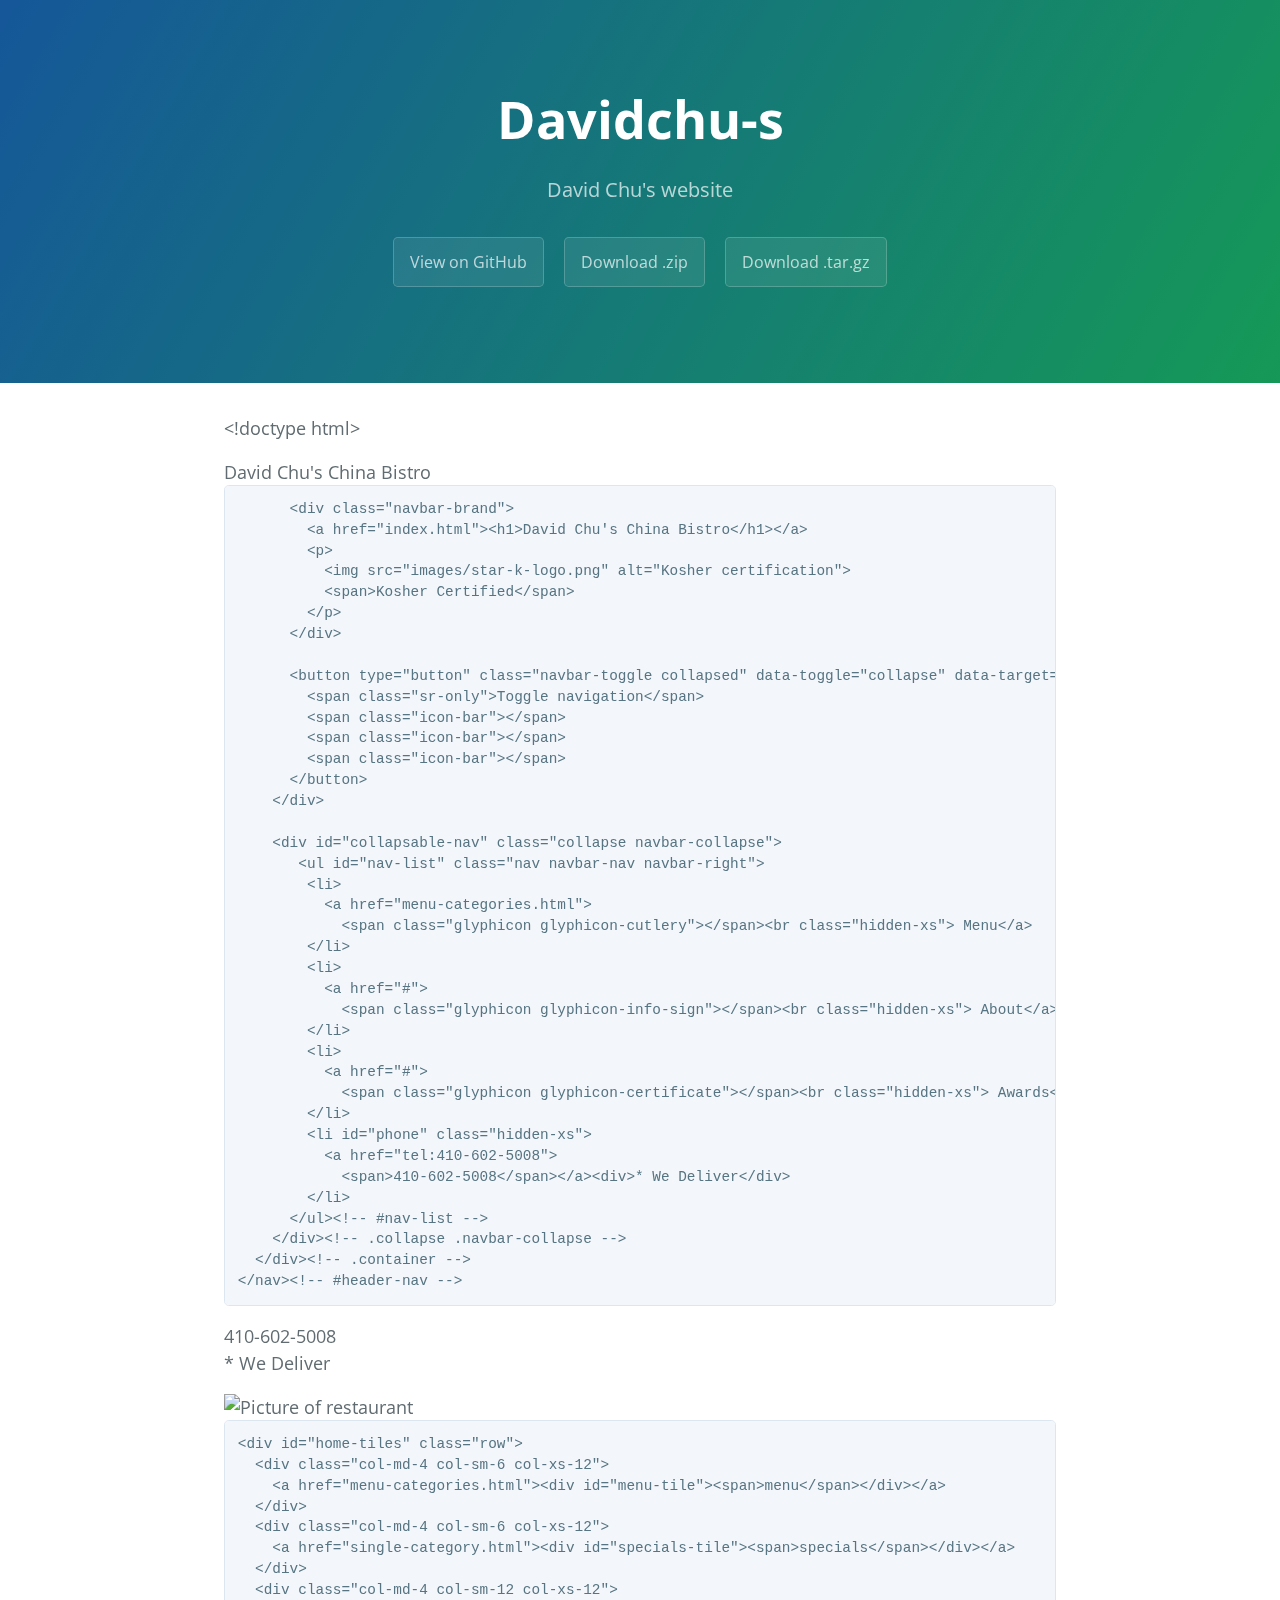
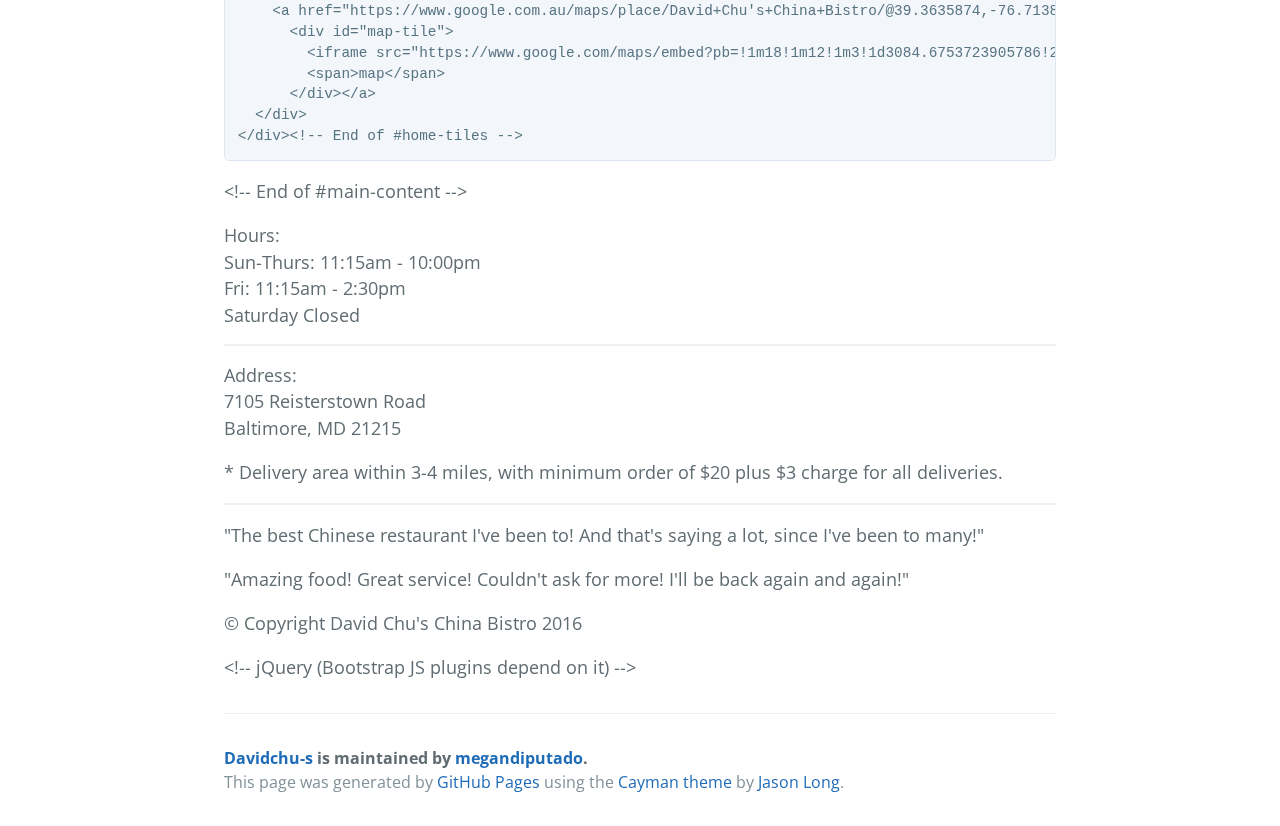
==== index.html @ eb819968 "Create gh-pages branch via GitHub" ====
<!DOCTYPE html>
<html lang="en-us">
  <head>
    <meta charset="UTF-8">
    <title>Davidchu-s by megandiputado</title>
    <meta name="viewport" content="width=device-width, initial-scale=1">
    <link rel="stylesheet" type="text/css" href="stylesheets/normalize.css" media="screen">
    <link href='https://fonts.googleapis.com/css?family=Open+Sans:400,700' rel='stylesheet' type='text/css'>
    <link rel="stylesheet" type="text/css" href="stylesheets/stylesheet.css" media="screen">
    <link rel="stylesheet" type="text/css" href="stylesheets/github-light.css" media="screen">
  </head>
  <body>
    <section class="page-header">
      <h1 class="project-name">Davidchu-s</h1>
      <h2 class="project-tagline">David Chu&#39;s website</h2>
      <a href="https://github.com/megandiputado/DavidChu-s" class="btn">View on GitHub</a>
      <a href="https://github.com/megandiputado/DavidChu-s/zipball/master" class="btn">Download .zip</a>
      <a href="https://github.com/megandiputado/DavidChu-s/tarball/master" class="btn">Download .tar.gz</a>
    </section>

    <section class="main-content">
      <p>&lt;!doctype html&gt;

  </p>
    
    
    
    David Chu's China Bistro
    
    
    
    
  

   
     
      <div>
        <div>
          <a href="index.html">
            <div id="logo-img" alt="Logo image"></div>
          </a>

<pre><code>      &lt;div class="navbar-brand"&gt;
        &lt;a href="index.html"&gt;&lt;h1&gt;David Chu's China Bistro&lt;/h1&gt;&lt;/a&gt;
        &lt;p&gt;
          &lt;img src="images/star-k-logo.png" alt="Kosher certification"&gt;
          &lt;span&gt;Kosher Certified&lt;/span&gt;
        &lt;/p&gt;
      &lt;/div&gt;

      &lt;button type="button" class="navbar-toggle collapsed" data-toggle="collapse" data-target="#collapsable-nav" aria-expanded="false"&gt;
        &lt;span class="sr-only"&gt;Toggle navigation&lt;/span&gt;
        &lt;span class="icon-bar"&gt;&lt;/span&gt;
        &lt;span class="icon-bar"&gt;&lt;/span&gt;
        &lt;span class="icon-bar"&gt;&lt;/span&gt;
      &lt;/button&gt;
    &lt;/div&gt;

    &lt;div id="collapsable-nav" class="collapse navbar-collapse"&gt;
       &lt;ul id="nav-list" class="nav navbar-nav navbar-right"&gt;
        &lt;li&gt;
          &lt;a href="menu-categories.html"&gt;
            &lt;span class="glyphicon glyphicon-cutlery"&gt;&lt;/span&gt;&lt;br class="hidden-xs"&gt; Menu&lt;/a&gt;
        &lt;/li&gt;
        &lt;li&gt;
          &lt;a href="#"&gt;
            &lt;span class="glyphicon glyphicon-info-sign"&gt;&lt;/span&gt;&lt;br class="hidden-xs"&gt; About&lt;/a&gt;
        &lt;/li&gt;
        &lt;li&gt;
          &lt;a href="#"&gt;
            &lt;span class="glyphicon glyphicon-certificate"&gt;&lt;/span&gt;&lt;br class="hidden-xs"&gt; Awards&lt;/a&gt;
        &lt;/li&gt;
        &lt;li id="phone" class="hidden-xs"&gt;
          &lt;a href="tel:410-602-5008"&gt;
            &lt;span&gt;410-602-5008&lt;/span&gt;&lt;/a&gt;&lt;div&gt;* We Deliver&lt;/div&gt;
        &lt;/li&gt;
      &lt;/ul&gt;&lt;!-- #nav-list --&gt;
    &lt;/div&gt;&lt;!-- .collapse .navbar-collapse --&gt;
  &lt;/div&gt;&lt;!-- .container --&gt;
&lt;/nav&gt;&lt;!-- #header-nav --&gt;
</code></pre>

<p></p>

<p></p>
<div id="call-btn">
    
    410-602-5008
    
  </div>
  <div id="xs-deliver">* We Deliver</div>

<p></p>
<div id="main-content">
    <div>
      <img src="images/jumbotron_768.jpg" alt="Picture of restaurant">
    </div>

<pre><code>&lt;div id="home-tiles" class="row"&gt;
  &lt;div class="col-md-4 col-sm-6 col-xs-12"&gt;
    &lt;a href="menu-categories.html"&gt;&lt;div id="menu-tile"&gt;&lt;span&gt;menu&lt;/span&gt;&lt;/div&gt;&lt;/a&gt;
  &lt;/div&gt;
  &lt;div class="col-md-4 col-sm-6 col-xs-12"&gt;
    &lt;a href="single-category.html"&gt;&lt;div id="specials-tile"&gt;&lt;span&gt;specials&lt;/span&gt;&lt;/div&gt;&lt;/a&gt;
  &lt;/div&gt;
  &lt;div class="col-md-4 col-sm-12 col-xs-12"&gt;
    &lt;a href="https://www.google.com.au/maps/place/David+Chu's+China+Bistro/@39.3635874,-76.7138622,17z/data=!3m1!4b1!4m5!3m4!1s0x89c81a14e7817803:0xab20a0e99daa17ea!8m2!3d39.3635833!4d-76.7116735?hl=en" target="_blank"&gt;
      &lt;div id="map-tile"&gt;
        &lt;iframe src="https://www.google.com/maps/embed?pb=!1m18!1m12!1m3!1d3084.6753723905786!2d-76.71386218421387!3d39.363587426933556!2m3!1f0!2f0!3f0!3m2!1i1024!2i768!4f13.1!3m3!1m2!1s0x89c81a14e7817803%3A0xab20a0e99daa17ea!2sDavid+Chu&amp;#39;s+China+Bistro!5e0!3m2!1sen!2sau!4v1465367327777" width="100%" height="250" frameborder="0" style="border:0" allowfullscreen&gt;&lt;/iframe&gt;
        &lt;span&gt;map&lt;/span&gt;
      &lt;/div&gt;&lt;/a&gt;
  &lt;/div&gt;
&lt;/div&gt;&lt;!-- End of #home-tiles --&gt;
</code></pre>

<p></p>
</div>&lt;!-- End of #main-content --&gt;

<p> 
    <div>
      <div>
         
          Hours:<br>
          Sun-Thurs: 11:15am - 10:00pm<br>
          Fri: 11:15am - 2:30pm<br>
          Saturday Closed
          <hr>
         
         
          Address:<br>
          7105 Reisterstown Road<br>
          Baltimore, MD 21215
          <p>* Delivery area within 3-4 miles, with minimum order of $20 plus $3 charge for all deliveries.</p>
          <hr>
         
         
          <p>"The best Chinese restaurant I've been to! And that's saying a lot, since I've been to many!"</p>
          <p>"Amazing food! Great service! Couldn't ask for more! I'll be back again and again!"</p>
         
      </div>
      <div>© Copyright David Chu's China Bistro 2016</div>
    </div>
   </p>

<p>&lt;!-- jQuery (Bootstrap JS plugins depend on it) --&gt;
  
  
  

</p>
</div>
</div>  

      <footer class="site-footer">
        <span class="site-footer-owner"><a href="https://github.com/megandiputado/DavidChu-s">Davidchu-s</a> is maintained by <a href="https://github.com/megandiputado">megandiputado</a>.</span>

        <span class="site-footer-credits">This page was generated by <a href="https://pages.github.com">GitHub Pages</a> using the <a href="https://github.com/jasonlong/cayman-theme">Cayman theme</a> by <a href="https://twitter.com/jasonlong">Jason Long</a>.</span>
      </footer>

    </section>

  
  </body>
</html>
---- stylesheets/stylesheet.css ----
* {
  box-sizing: border-box; }

body {
  padding: 0;
  margin: 0;
  font-family: "Open Sans", "Helvetica Neue", Helvetica, Arial, sans-serif;
  font-size: 16px;
  line-height: 1.5;
  color: #606c71; }

a {
  color: #1e6bb8;
  text-decoration: none; }
  a:hover {
    text-decoration: underline; }

.btn {
  display: inline-block;
  margin-bottom: 1rem;
  color: rgba(255, 255, 255, 0.7);
  background-color: rgba(255, 255, 255, 0.08);
  border-color: rgba(255, 255, 255, 0.2);
  border-style: solid;
  border-width: 1px;
  border-radius: 0.3rem;
  transition: color 0.2s, background-color 0.2s, border-color 0.2s; }
  .btn + .btn {
    margin-left: 1rem; }

.btn:hover {
  color: rgba(255, 255, 255, 0.8);
  text-decoration: none;
  background-color: rgba(255, 255, 255, 0.2);
  border-color: rgba(255, 255, 255, 0.3); }

@media screen and (min-width: 64em) {
  .btn {
    padding: 0.75rem 1rem; } }

@media screen and (min-width: 42em) and (max-width: 64em) {
  .btn {
    padding: 0.6rem 0.9rem;
    font-size: 0.9rem; } }

@media screen and (max-width: 42em) {
  .btn {
    display: block;
    width: 100%;
    padding: 0.75rem;
    font-size: 0.9rem; }
    .btn + .btn {
      margin-top: 1rem;
      margin-left: 0; } }

.page-header {
  color: #fff;
  text-align: center;
  background-color: #159957;
  background-image: linear-gradient(120deg, #155799, #159957); }

@media screen and (min-width: 64em) {
  .page-header {
    padding: 5rem 6rem; } }

@media screen and (min-width: 42em) and (max-width: 64em) {
  .page-header {
    padding: 3rem 4rem; } }

@media screen and (max-width: 42em) {
  .page-header {
    padding: 2rem 1rem; } }

.project-name {
  margin-top: 0;
  margin-bottom: 0.1rem; }

@media screen and (min-width: 64em) {
  .project-name {
    font-size: 3.25rem; } }

@media screen and (min-width: 42em) and (max-width: 64em) {
  .project-name {
    font-size: 2.25rem; } }

@media screen and (max-width: 42em) {
  .project-name {
    font-size: 1.75rem; } }

.project-tagline {
  margin-bottom: 2rem;
  font-weight: normal;
  opacity: 0.7; }

@media screen and (min-width: 64em) {
  .project-tagline {
    font-size: 1.25rem; } }

@media screen and (min-width: 42em) and (max-width: 64em) {
  .project-tagline {
    font-size: 1.15rem; } }

@media screen and (max-width: 42em) {
  .project-tagline {
    font-size: 1rem; } }

.main-content :first-child {
  margin-top: 0; }
.main-content img {
  max-width: 100%; }
.main-content h1, .main-content h2, .main-content h3, .main-content h4, .main-content h5, .main-content h6 {
  margin-top: 2rem;
  margin-bottom: 1rem;
  font-weight: normal;
  color: #159957; }
.main-content p {
  margin-bottom: 1em; }
.main-content code {
  padding: 2px 4px;
  font-family: Consolas, "Liberation Mono", Menlo, Courier, monospace;
  font-size: 0.9rem;
  color: #383e41;
  background-color: #f3f6fa;
  border-radius: 0.3rem; }
.main-content pre {
  padding: 0.8rem;
  margin-top: 0;
  margin-bottom: 1rem;
  font: 1rem Consolas, "Liberation Mono", Menlo, Courier, monospace;
  color: #567482;
  word-wrap: normal;
  background-color: #f3f6fa;
  border: solid 1px #dce6f0;
  border-radius: 0.3rem; }
  .main-content pre > code {
    padding: 0;
    margin: 0;
    font-size: 0.9rem;
    color: #567482;
    word-break: normal;
    white-space: pre;
    background: transparent;
    border: 0; }
.main-content .highlight {
  margin-bottom: 1rem; }
  .main-content .highlight pre {
    margin-bottom: 0;
    word-break: normal; }
.main-content .highlight pre, .main-content pre {
  padding: 0.8rem;
  overflow: auto;
  font-size: 0.9rem;
  line-height: 1.45;
  border-radius: 0.3rem; }
.main-content pre code, .main-content pre tt {
  display: inline;
  max-width: initial;
  padding: 0;
  margin: 0;
  overflow: initial;
  line-height: inherit;
  word-wrap: normal;
  background-color: transparent;
  border: 0; }
  .main-content pre code:before, .main-content pre code:after, .main-content pre tt:before, .main-content pre tt:after {
    content: normal; }
.main-content ul, .main-content ol {
  margin-top: 0; }
.main-content blockquote {
  padding: 0 1rem;
  margin-left: 0;
  color: #819198;
  border-left: 0.3rem solid #dce6f0; }
  .main-content blockquote > :first-child {
    margin-top: 0; }
  .main-content blockquote > :last-child {
    margin-bottom: 0; }
.main-content table {
  display: block;
  width: 100%;
  overflow: auto;
  word-break: normal;
  word-break: keep-all; }
  .main-content table th {
    font-weight: bold; }
  .main-content table th, .main-content table td {
    padding: 0.5rem 1rem;
    border: 1px solid #e9ebec; }
.main-content dl {
  padding: 0; }
  .main-content dl dt {
    padding: 0;
    margin-top: 1rem;
    font-size: 1rem;
    font-weight: bold; }
  .main-content dl dd {
    padding: 0;
    margin-bottom: 1rem; }
.main-content hr {
  height: 2px;
  padding: 0;
  margin: 1rem 0;
  background-color: #eff0f1;
  border: 0; }

@media screen and (min-width: 64em) {
  .main-content {
    max-width: 64rem;
    padding: 2rem 6rem;
    margin: 0 auto;
    font-size: 1.1rem; } }

@media screen and (min-width: 42em) and (max-width: 64em) {
  .main-content {
    padding: 2rem 4rem;
    font-size: 1.1rem; } }

@media screen and (max-width: 42em) {
  .main-content {
    padding: 2rem 1rem;
    font-size: 1rem; } }

.site-footer {
  padding-top: 2rem;
  margin-top: 2rem;
  border-top: solid 1px #eff0f1; }

.site-footer-owner {
  display: block;
  font-weight: bold; }

.site-footer-credits {
  color: #819198; }

@media screen and (min-width: 64em) {
  .site-footer {
    font-size: 1rem; } }

@media screen and (min-width: 42em) and (max-width: 64em) {
  .site-footer {
    font-size: 1rem; } }

@media screen and (max-width: 42em) {
  .site-footer {
    font-size: 0.9rem; } }
---- stylesheets/github-light.css ----
/*
The MIT License (MIT)

Copyright (c) 2015 GitHub, Inc.

Permission is hereby granted, free of charge, to any person obtaining a copy
of this software and associated documentation files (the "Software"), to deal
in the Software without restriction, including without limitation the rights
to use, copy, modify, merge, publish, distribute, sublicense, and/or sell
copies of the Software, and to permit persons to whom the Software is
furnished to do so, subject to the following conditions:

The above copyright notice and this permission notice shall be included in all
copies or substantial portions of the Software.

THE SOFTWARE IS PROVIDED "AS IS", WITHOUT WARRANTY OF ANY KIND, EXPRESS OR
IMPLIED, INCLUDING BUT NOT LIMITED TO THE WARRANTIES OF MERCHANTABILITY,
FITNESS FOR A PARTICULAR PURPOSE AND NONINFRINGEMENT. IN NO EVENT SHALL THE
AUTHORS OR COPYRIGHT HOLDERS BE LIABLE FOR ANY CLAIM, DAMAGES OR OTHER
LIABILITY, WHETHER IN AN ACTION OF CONTRACT, TORT OR OTHERWISE, ARISING FROM,
OUT OF OR IN CONNECTION WITH THE SOFTWARE OR THE USE OR OTHER DEALINGS IN THE
SOFTWARE.

*/

.pl-c /* comment */ {
  color: #969896;
}

.pl-c1      /* constant, markup.raw, meta.diff.header, meta.module-reference, meta.property-name, support, support.constant, support.variable, variable.other.constant */,
.pl-s .pl-v /* string variable */ {
  color: #0086b3;
}

.pl-e  /* entity */,
.pl-en /* entity.name */ {
  color: #795da3;
}

.pl-s .pl-s1 /* string source */,
.pl-smi      /* storage.modifier.import, storage.modifier.package, storage.type.java, variable.other, variable.parameter.function */ {
  color: #333;
}

.pl-ent /* entity.name.tag */ {
  color: #63a35c;
}

.pl-k /* keyword, storage, storage.type */ {
  color: #a71d5d;
}

.pl-pds              /* punctuation.definition.string, string.regexp.character-class */,
.pl-s                /* string */,
.pl-s .pl-pse .pl-s1 /* string punctuation.section.embedded source */,
.pl-sr               /* string.regexp */,
.pl-sr .pl-cce       /* string.regexp constant.character.escape */,
.pl-sr .pl-sra       /* string.regexp string.regexp.arbitrary-repitition */,
.pl-sr .pl-sre       /* string.regexp source.ruby.embedded */ {
  color: #183691;
}

.pl-v /* variable */ {
  color: #ed6a43;
}

.pl-id /* invalid.deprecated */ {
  color: #b52a1d;
}

.pl-ii /* invalid.illegal */ {
  background-color: #b52a1d;
  color: #f8f8f8;
}

.pl-sr .pl-cce /* string.regexp constant.character.escape */ {
  color: #63a35c;
  font-weight: bold;
}

.pl-ml /* markup.list */ {
  color: #693a17;
}

.pl-mh        /* markup.heading */,
.pl-mh .pl-en /* markup.heading entity.name */,
.pl-ms        /* meta.separator */ {
  color: #1d3e81;
  font-weight: bold;
}

.pl-mq /* markup.quote */ {
  color: #008080;
}

.pl-mi /* markup.italic */ {
  color: #333;
  font-style: italic;
}

.pl-mb /* markup.bold */ {
  color: #333;
  font-weight: bold;
}

.pl-md /* markup.deleted, meta.diff.header.from-file */ {
  background-color: #ffecec;
  color: #bd2c00;
}

.pl-mi1 /* markup.inserted, meta.diff.header.to-file */ {
  background-color: #eaffea;
  color: #55a532;
}

.pl-mdr /* meta.diff.range */ {
  color: #795da3;
  font-weight: bold;
}

.pl-mo /* meta.output */ {
  color: #1d3e81;
}
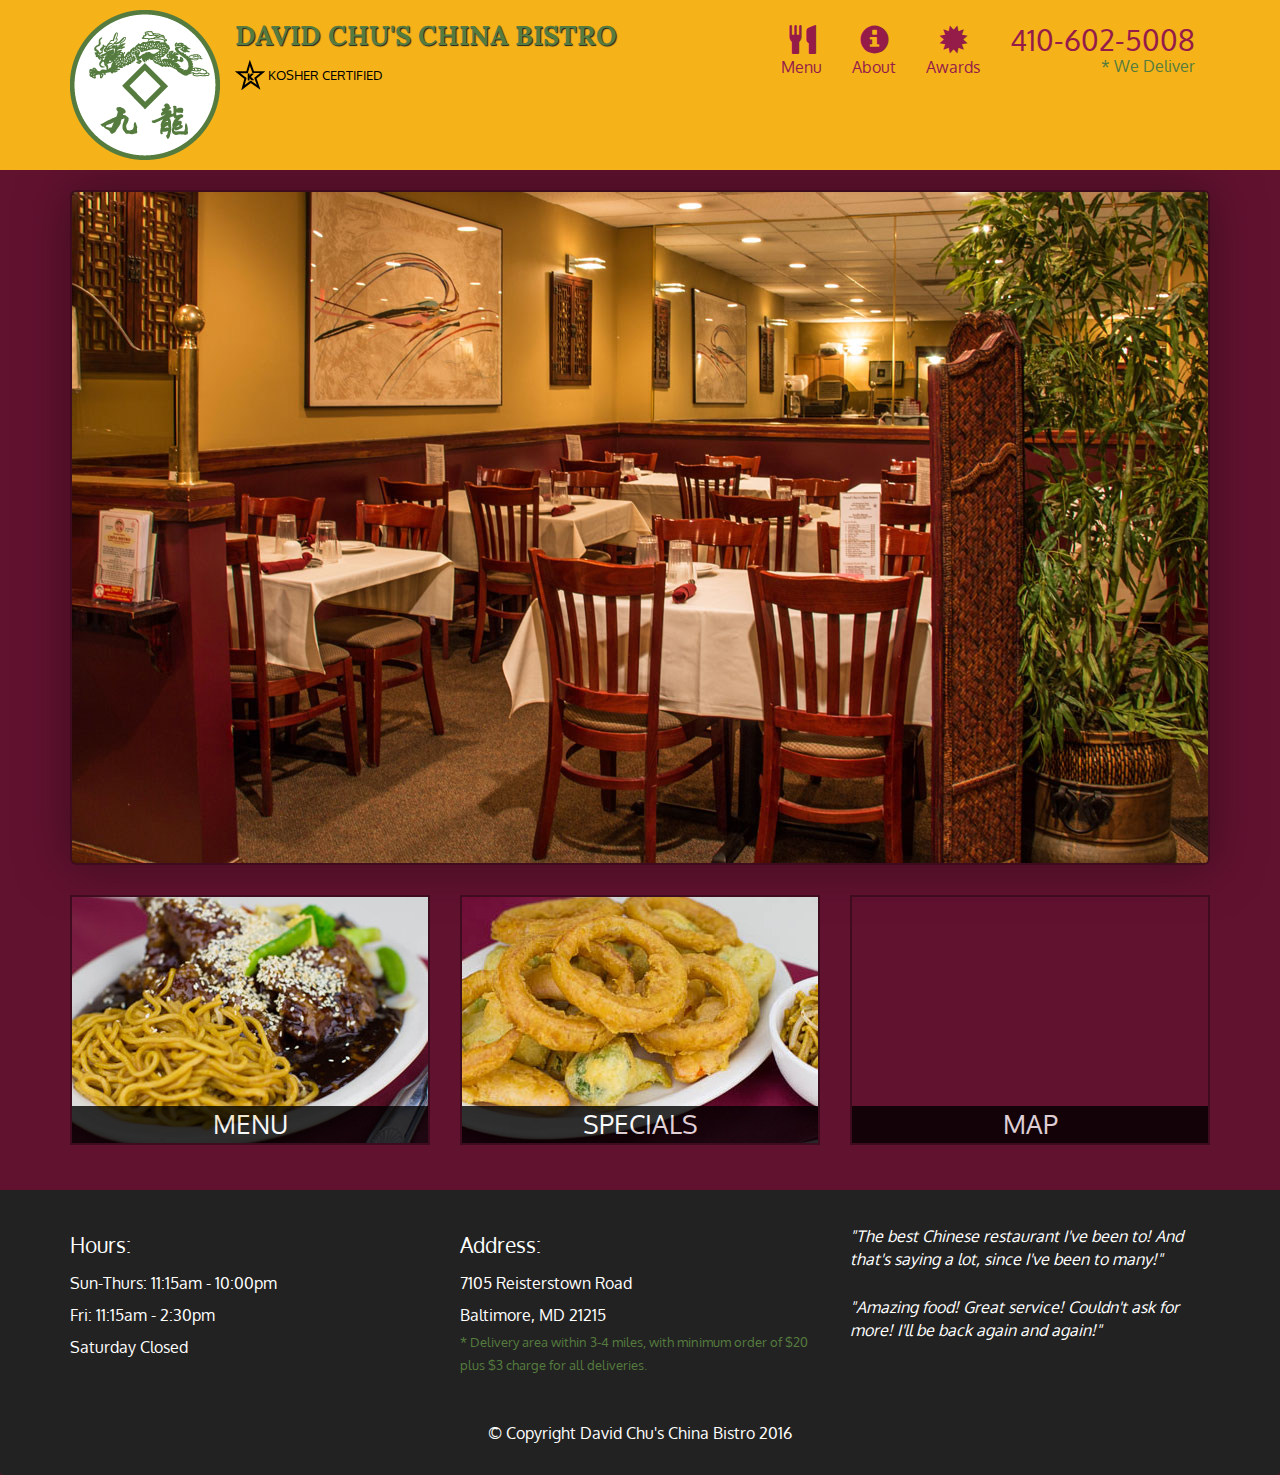
==== commit db9d9af2: "Add files via upload" ====
--- a/index.html
+++ b/index.html
@@ -1,164 +1,122 @@
-<!DOCTYPE html>
-<html lang="en-us">
-  <head>
-    <meta charset="UTF-8">
-    <title>Davidchu-s by megandiputado</title>
-    <meta name="viewport" content="width=device-width, initial-scale=1">
-    <link rel="stylesheet" type="text/css" href="stylesheets/normalize.css" media="screen">
-    <link href='https://fonts.googleapis.com/css?family=Open+Sans:400,700' rel='stylesheet' type='text/css'>
-    <link rel="stylesheet" type="text/css" href="stylesheets/stylesheet.css" media="screen">
-    <link rel="stylesheet" type="text/css" href="stylesheets/github-light.css" media="screen">
-  </head>
-  <body>
-    <section class="page-header">
-      <h1 class="project-name">Davidchu-s</h1>
-      <h2 class="project-tagline">David Chu&#39;s website</h2>
-      <a href="https://github.com/megandiputado/DavidChu-s" class="btn">View on GitHub</a>
-      <a href="https://github.com/megandiputado/DavidChu-s/zipball/master" class="btn">Download .zip</a>
-      <a href="https://github.com/megandiputado/DavidChu-s/tarball/master" class="btn">Download .tar.gz</a>
-    </section>
-
-    <section class="main-content">
-      <p>&lt;!doctype html&gt;
-
-  </p>
-    
-    
-    
-    David Chu's China Bistro
-    
-    
-    
-    
-  
-
-   
-     
-      <div>
-        <div>
-          <a href="index.html">
-            <div id="logo-img" alt="Logo image"></div>
-          </a>
-
-<pre><code>      &lt;div class="navbar-brand"&gt;
-        &lt;a href="index.html"&gt;&lt;h1&gt;David Chu's China Bistro&lt;/h1&gt;&lt;/a&gt;
-        &lt;p&gt;
-          &lt;img src="images/star-k-logo.png" alt="Kosher certification"&gt;
-          &lt;span&gt;Kosher Certified&lt;/span&gt;
-        &lt;/p&gt;
-      &lt;/div&gt;
-
-      &lt;button type="button" class="navbar-toggle collapsed" data-toggle="collapse" data-target="#collapsable-nav" aria-expanded="false"&gt;
-        &lt;span class="sr-only"&gt;Toggle navigation&lt;/span&gt;
-        &lt;span class="icon-bar"&gt;&lt;/span&gt;
-        &lt;span class="icon-bar"&gt;&lt;/span&gt;
-        &lt;span class="icon-bar"&gt;&lt;/span&gt;
-      &lt;/button&gt;
-    &lt;/div&gt;
-
-    &lt;div id="collapsable-nav" class="collapse navbar-collapse"&gt;
-       &lt;ul id="nav-list" class="nav navbar-nav navbar-right"&gt;
-        &lt;li&gt;
-          &lt;a href="menu-categories.html"&gt;
-            &lt;span class="glyphicon glyphicon-cutlery"&gt;&lt;/span&gt;&lt;br class="hidden-xs"&gt; Menu&lt;/a&gt;
-        &lt;/li&gt;
-        &lt;li&gt;
-          &lt;a href="#"&gt;
-            &lt;span class="glyphicon glyphicon-info-sign"&gt;&lt;/span&gt;&lt;br class="hidden-xs"&gt; About&lt;/a&gt;
-        &lt;/li&gt;
-        &lt;li&gt;
-          &lt;a href="#"&gt;
-            &lt;span class="glyphicon glyphicon-certificate"&gt;&lt;/span&gt;&lt;br class="hidden-xs"&gt; Awards&lt;/a&gt;
-        &lt;/li&gt;
-        &lt;li id="phone" class="hidden-xs"&gt;
-          &lt;a href="tel:410-602-5008"&gt;
-            &lt;span&gt;410-602-5008&lt;/span&gt;&lt;/a&gt;&lt;div&gt;* We Deliver&lt;/div&gt;
-        &lt;/li&gt;
-      &lt;/ul&gt;&lt;!-- #nav-list --&gt;
-    &lt;/div&gt;&lt;!-- .collapse .navbar-collapse --&gt;
-  &lt;/div&gt;&lt;!-- .container --&gt;
-&lt;/nav&gt;&lt;!-- #header-nav --&gt;
-</code></pre>
-
-<p></p>
-
-<p></p>
-<div id="call-btn">
-    
-    410-602-5008
-    
-  </div>
-  <div id="xs-deliver">* We Deliver</div>
-
-<p></p>
-<div id="main-content">
-    <div>
-      <img src="images/jumbotron_768.jpg" alt="Picture of restaurant">
-    </div>
-
-<pre><code>&lt;div id="home-tiles" class="row"&gt;
-  &lt;div class="col-md-4 col-sm-6 col-xs-12"&gt;
-    &lt;a href="menu-categories.html"&gt;&lt;div id="menu-tile"&gt;&lt;span&gt;menu&lt;/span&gt;&lt;/div&gt;&lt;/a&gt;
-  &lt;/div&gt;
-  &lt;div class="col-md-4 col-sm-6 col-xs-12"&gt;
-    &lt;a href="single-category.html"&gt;&lt;div id="specials-tile"&gt;&lt;span&gt;specials&lt;/span&gt;&lt;/div&gt;&lt;/a&gt;
-  &lt;/div&gt;
-  &lt;div class="col-md-4 col-sm-12 col-xs-12"&gt;
-    &lt;a href="https://www.google.com.au/maps/place/David+Chu's+China+Bistro/@39.3635874,-76.7138622,17z/data=!3m1!4b1!4m5!3m4!1s0x89c81a14e7817803:0xab20a0e99daa17ea!8m2!3d39.3635833!4d-76.7116735?hl=en" target="_blank"&gt;
-      &lt;div id="map-tile"&gt;
-        &lt;iframe src="https://www.google.com/maps/embed?pb=!1m18!1m12!1m3!1d3084.6753723905786!2d-76.71386218421387!3d39.363587426933556!2m3!1f0!2f0!3f0!3m2!1i1024!2i768!4f13.1!3m3!1m2!1s0x89c81a14e7817803%3A0xab20a0e99daa17ea!2sDavid+Chu&amp;#39;s+China+Bistro!5e0!3m2!1sen!2sau!4v1465367327777" width="100%" height="250" frameborder="0" style="border:0" allowfullscreen&gt;&lt;/iframe&gt;
-        &lt;span&gt;map&lt;/span&gt;
-      &lt;/div&gt;&lt;/a&gt;
-  &lt;/div&gt;
-&lt;/div&gt;&lt;!-- End of #home-tiles --&gt;
-</code></pre>
-
-<p></p>
-</div>&lt;!-- End of #main-content --&gt;
-
-<p> 
-    <div>
-      <div>
-         
-          Hours:<br>
-          Sun-Thurs: 11:15am - 10:00pm<br>
-          Fri: 11:15am - 2:30pm<br>
-          Saturday Closed
-          <hr>
-         
-         
-          Address:<br>
-          7105 Reisterstown Road<br>
-          Baltimore, MD 21215
-          <p>* Delivery area within 3-4 miles, with minimum order of $20 plus $3 charge for all deliveries.</p>
-          <hr>
-         
-         
-          <p>"The best Chinese restaurant I've been to! And that's saying a lot, since I've been to many!"</p>
-          <p>"Amazing food! Great service! Couldn't ask for more! I'll be back again and again!"</p>
-         
-      </div>
-      <div>© Copyright David Chu's China Bistro 2016</div>
-    </div>
-   </p>
-
-<p>&lt;!-- jQuery (Bootstrap JS plugins depend on it) --&gt;
-  
-  
-  
-
-</p>
-</div>
-</div>  
-
-      <footer class="site-footer">
-        <span class="site-footer-owner"><a href="https://github.com/megandiputado/DavidChu-s">Davidchu-s</a> is maintained by <a href="https://github.com/megandiputado">megandiputado</a>.</span>
-
-        <span class="site-footer-credits">This page was generated by <a href="https://pages.github.com">GitHub Pages</a> using the <a href="https://github.com/jasonlong/cayman-theme">Cayman theme</a> by <a href="https://twitter.com/jasonlong">Jason Long</a>.</span>
-      </footer>
-
-    </section>
-
-  
-  </body>
-</html>
+<!doctype html>
+<html lang="en">
+  <head>
+    <meta charset="utf-8">
+    <meta http-equiv="X-UA-Compatible" content="IE=edge">
+    <meta name="viewport" content="width=device-width, initial-scale=1">
+    <title>David Chu's China Bistro</title>
+    <link rel="stylesheet" href="css/bootstrap.min.css">
+    <link rel="stylesheet" href="css/styles.css">
+    <link href='https://fonts.googleapis.com/css?family=Oxygen:400,300,700' rel='stylesheet' type='text/css'>
+    <link href='https://fonts.googleapis.com/css?family=Lora' rel='stylesheet' type='text/css'>
+  </head>
+<body>
+  <header>
+    <nav id="header-nav" class="navbar navbar-default">
+      <div class="container">
+        <div class="navbar-header">
+          <a href="index.html" class="pull-left visible-md visible-lg">
+            <div id="logo-img" alt="Logo image"></div>
+          </a>
+
+          <div class="navbar-brand">
+            <a href="index.html"><h1>David Chu's China Bistro</h1></a>
+            <p>
+              <img src="images/star-k-logo.png" alt="Kosher certification">
+              <span>Kosher Certified</span>
+            </p>
+          </div>
+
+          <button type="button" class="navbar-toggle collapsed" data-toggle="collapse" data-target="#collapsable-nav" aria-expanded="false">
+            <span class="sr-only">Toggle navigation</span>
+            <span class="icon-bar"></span>
+            <span class="icon-bar"></span>
+            <span class="icon-bar"></span>
+          </button>
+        </div>
+        
+        <div id="collapsable-nav" class="collapse navbar-collapse">
+           <ul id="nav-list" class="nav navbar-nav navbar-right">
+            <li>
+              <a href="menu-categories.html">
+                <span class="glyphicon glyphicon-cutlery"></span><br class="hidden-xs"> Menu</a>
+            </li>
+            <li>
+              <a href="#">
+                <span class="glyphicon glyphicon-info-sign"></span><br class="hidden-xs"> About</a>
+            </li>
+            <li>
+              <a href="#">
+                <span class="glyphicon glyphicon-certificate"></span><br class="hidden-xs"> Awards</a>
+            </li>
+            <li id="phone" class="hidden-xs">
+              <a href="tel:410-602-5008">
+                <span>410-602-5008</span></a><div>* We Deliver</div>
+            </li>
+          </ul><!-- #nav-list -->
+        </div><!-- .collapse .navbar-collapse -->
+      </div><!-- .container -->
+    </nav><!-- #header-nav -->
+  </header>
+
+  <div id="call-btn" class="visible-xs">
+    <a class="btn" href="tel:410-602-5008">
+    <span class="glyphicon glyphicon-earphone"></span>410-602-5008
+    </a>
+  </div>
+  <div id="xs-deliver" class="text-center visible-xs">* We Deliver</div>
+
+  <div id="main-content" class="container">
+    <div class="jumbotron">
+      <img src="images/jumbotron_768.jpg" alt="Picture of restaurant" class="img-responsive visible-xs">
+    </div>
+
+    <div id="home-tiles" class="row">
+      <div class="col-md-4 col-sm-6 col-xs-12">
+        <a href="menu-categories.html"><div id="menu-tile"><span>menu</span></div></a>
+      </div>
+      <div class="col-md-4 col-sm-6 col-xs-12">
+        <a href="single-category.html"><div id="specials-tile"><span>specials</span></div></a>
+      </div>
+      <div class="col-md-4 col-sm-12 col-xs-12">
+        <a href="https://www.google.com.au/maps/place/David+Chu's+China+Bistro/@39.3635874,-76.7138622,17z/data=!3m1!4b1!4m5!3m4!1s0x89c81a14e7817803:0xab20a0e99daa17ea!8m2!3d39.3635833!4d-76.7116735?hl=en" target="_blank">
+          <div id="map-tile">
+            <iframe src="https://www.google.com/maps/embed?pb=!1m18!1m12!1m3!1d3084.6753723905786!2d-76.71386218421387!3d39.363587426933556!2m3!1f0!2f0!3f0!3m2!1i1024!2i768!4f13.1!3m3!1m2!1s0x89c81a14e7817803%3A0xab20a0e99daa17ea!2sDavid+Chu&#39;s+China+Bistro!5e0!3m2!1sen!2sau!4v1465367327777" width="100%" height="250" frameborder="0" style="border:0" allowfullscreen></iframe>
+            <span>map</span>
+          </div></a>
+      </div>
+    </div><!-- End of #home-tiles -->
+  </div><!-- End of #main-content -->
+
+  <footer class="panel-footer">
+    <div class="container">
+      <div class="row">
+        <section id="hours" class="col-sm-4">
+          <span>Hours:</span><br>
+          Sun-Thurs: 11:15am - 10:00pm<br>
+          Fri: 11:15am - 2:30pm<br>
+          Saturday Closed
+          <hr class="visible-xs">
+        </section>
+        <section id="address" class="col-sm-4">
+          <span>Address:</span><br>
+          7105 Reisterstown Road<br>
+          Baltimore, MD 21215
+          <p>* Delivery area within 3-4 miles, with minimum order of $20 plus $3 charge for all deliveries.</p>
+          <hr class="visible-xs">
+        </section>
+        <section id="testimonials" class="col-sm-4">
+          <p>"The best Chinese restaurant I've been to! And that's saying a lot, since I've been to many!"</p>
+          <p>"Amazing food! Great service! Couldn't ask for more! I'll be back again and again!"</p>
+        </section>
+      </div>
+      <div class="text-center">&copy; Copyright David Chu's China Bistro 2016</div>
+    </div>
+  </footer>
+
+  <!-- jQuery (Bootstrap JS plugins depend on it) -->
+  <script src="js/jquery-2.2.4.min.js"></script>
+  <script src="js/bootstrap.min.js"></script>
+  <script src="js/script.js"></script>
+</body>
+</html>--- a/css/styles.css
+++ b/css/styles.css
@@ -0,0 +1,285 @@
+body {
+  font-size: 16px;
+  color: #fff;
+  background-color: #61122f;
+  font-family: 'Oxygen', sans-serif;
+}
+
+/** HEADER **/
+#header-nav {
+  background-color: #f6b319;
+  border-radius: 0;
+  border: 0;
+}
+
+#logo-img {
+  background: url('../images/restaurant-logo_large.png') no-repeat;
+  width: 150px;
+  height: 150px;
+  margin: 10px 15px 10px 0;
+}
+
+.navbar-brand {
+  padding-top: 25px;
+}
+
+.navbar-brand h1 { /* Restaurant name */
+  font-family: 'Lora', serif;
+  color: #557c3e;
+  font-size: 1.5em;
+  text-transform: uppercase;
+  font-weight: bold;
+  text-shadow: 1px 1px 1px #222;
+  margin-top: 0;
+  margin-bottom: 0;
+  line-height: .75;
+}
+.navbar-brand a:hover, .navbar-brand a:focus {
+  text-decoration: none;
+}
+.navbar-brand p { /* Kosher cert */
+  color: #000;
+  text-transform: uppercase;
+  font-size: .7em;
+  margin-top: 15px;
+}
+.navbar-brand p span { /* Star-K */
+  vertical-align: middle;
+}
+
+#nav-list {
+  margin-top: 10px;
+}
+#nav-list a {
+  color: #951C49;
+  text-align: center;
+}
+#nav-list a:hover {
+  background: #E7E7E7;
+}
+#nav-list a span {
+  font-size: 1.8em;
+}
+
+#phone {
+  margin-top: 5px;
+}
+#phone a { /* Phone number */
+  text-align: right;
+  padding-bottom: 0;
+}
+#phone div { /* We Deliver */
+  color: #557c3e;
+  text-align: right;
+  padding-right: 15px;
+}
+
+.navbar-header button.navbar-toggle, .navbar-header .icon-bar {
+  border: 1px solid #61122f;
+}
+.navbar-header button.navbar-toggle {
+  clear: both;
+  margin-top: -30px;
+}
+/* END HEADER */
+
+/* FOOTER */
+.panel-footer {
+  margin-top: 30px;
+  padding-top: 35px;
+  padding-bottom: 30px;
+  background-color: #222;
+  border-top: 0;
+}
+
+.panel-footer div.row {
+  margin-bottom: 35px;
+}
+#hours, #address {
+  line-height: 2;
+}
+#hours > span, #address > span {
+  font-size: 1.3em;
+}
+#address p {
+  color: #557c3e;
+  font-size: .8em;
+  line-height: 1.8;
+}
+#testimonials {
+  font-style: italic;
+}
+#testimonials p:nth-child(2) {
+  margin-top: 25px;
+}
+/* END FOOTER */
+
+/* HOME PAGE */
+.container .jumbotron {
+  box-shadow: 0 0 50px #3F0C1F;
+  border: 2px solid #3F0C1F;
+}
+
+#menu-tile, #specials-tile, #map-tile {
+  height: 250px;
+  width: 100%;
+  margin-bottom: 15px;
+  position: relative;
+  border: 2px solid #3F0C1F;
+  overflow: hidden;
+}
+
+#menu-tile:hover, #specials-tile:hover, #map-tile:hover {
+  box-shadow: 0 1px 5px 1px #cccccc;
+}
+
+#menu-tile {
+  background: url('../images/menu-tile.jpg') no-repeat;
+  background-position: center;
+}
+
+#specials-tile {
+  background: url('../images/specials-tile.jpg') no-repeat;
+  background-position: center;
+}
+
+#menu-tile span, #specials-tile span, #map-tile span {
+  position: absolute;
+  bottom: 0;
+  right: 0;
+  width: 100%;
+  text-align: center;
+  font-size: 1.6em;
+  text-transform: uppercase;
+  background-color: #000;
+  color: #fff;
+  opacity: .8;
+}
+
+
+/*** END HOME PAGE ***/
+
+/********** Large devices only **********/
+@media (min-width: 1200px) {
+  .container .jumbotron {
+    background: url('../images/jumbotron_1200.jpg') no-repeat;
+    height: 675px;
+  }
+}
+
+/********** Medium devices only **********/
+@media (min-width: 992px) and (max-width: 1199px) {
+  /* Header */
+  #logo-img {
+    background: url('../images/restaurant-logo_medium.png') no-repeat;
+    width: 100px;
+    height: 100px;
+    margin: 5px 5px 5px 0;
+  }
+  /* End Header */
+
+  /* Home Page */
+  .container .jumbotron {
+    background: url('../images/jumbotron_992.jpg') no-repeat;
+    height: 558px;
+  }
+  /* End Home Page */
+}
+
+/********** Small devices only **********/
+@media (min-width: 768px) and (max-width: 991px) {
+  /* Home Page */
+  .container .jumbotron {
+    background: url('../images/jumbotron_768.jpg') no-repeat;
+    height: 432px;
+  }
+  /* End Home Page */
+
+}
+
+/********** Extra small devices only **********/
+@media (max-width: 767px) {
+  /* Header */
+  .navbar-brand {
+    padding-top: 10px;
+    height: 80px;
+  }
+  .navbar-brand h1 { /* Restaurant name */
+    padding-top: 10px;
+    font-size: 5vw; /* 1vw = 1% of viewport width */
+  }
+  .navbar-brand p { /* Kosher cert */
+    font-size: .6em;
+    margin-top: 12px;
+  }
+  .navbar-brand p img { /* Star-K */
+    height: 20px;
+  }
+
+  #collapsable-nav a { /* Collapsed nav menu text */
+    font-size: 1.2em;
+  }
+  #collapsable-nav a span { /* Collapsed nav menu glyph */
+    font-size: 1em;
+    margin-right: 5px;
+  }
+
+  #call-btn > a {
+    font-size: 1.5em;
+    display: block;
+    margin: 0 20px;
+    padding: 10px;
+    border: 2px solid #fff;
+    background-color: #f6b319;
+    color: #951c49;
+  }
+  #xs-deliver {
+    margin-top: 5px;
+    font-size: .7em;
+    letter-spacing: .1em;
+    text-transform: uppercase;
+  }
+  /* End Header */
+
+  /* Footer */
+  .panel-footer section {
+    margin-bottom: 30px;
+    text-align: center;
+  }
+  .panel-footer section:nth-child(3) {
+    margin-bottom: 0; /*margin already exists on the whole row*/
+  }
+  .panel-footer section hr {
+    width: 50%
+  }
+  /* End Footer */
+
+  /* Home Page */
+  .container .jumbotron {
+    margin-top: 30px;
+    padding: 0;
+    box-shadow: 0 0 50px #3F0C1F;
+    border: 2px solid #3F0C1F;
+  }
+
+  #menu-tile, #specials-tile, #map-tile {
+    width: 360px;
+    margin: 0 auto 15px;
+  }
+}
+
+/***Super extra small devices (e.g. iPhone 4)***/
+@media (max-width: 479px) {
+  /* Header */
+  .navbar-brand h1 { /* Restaurant name */
+    padding-top: 5px;
+    font-size: 6vw;
+  }
+  /* End Header */
+  
+  /* Home page */
+  #menu-tile, #specials-tile {
+    width: 280px;
+    margin: 0 auto 15px;
+  }
+}